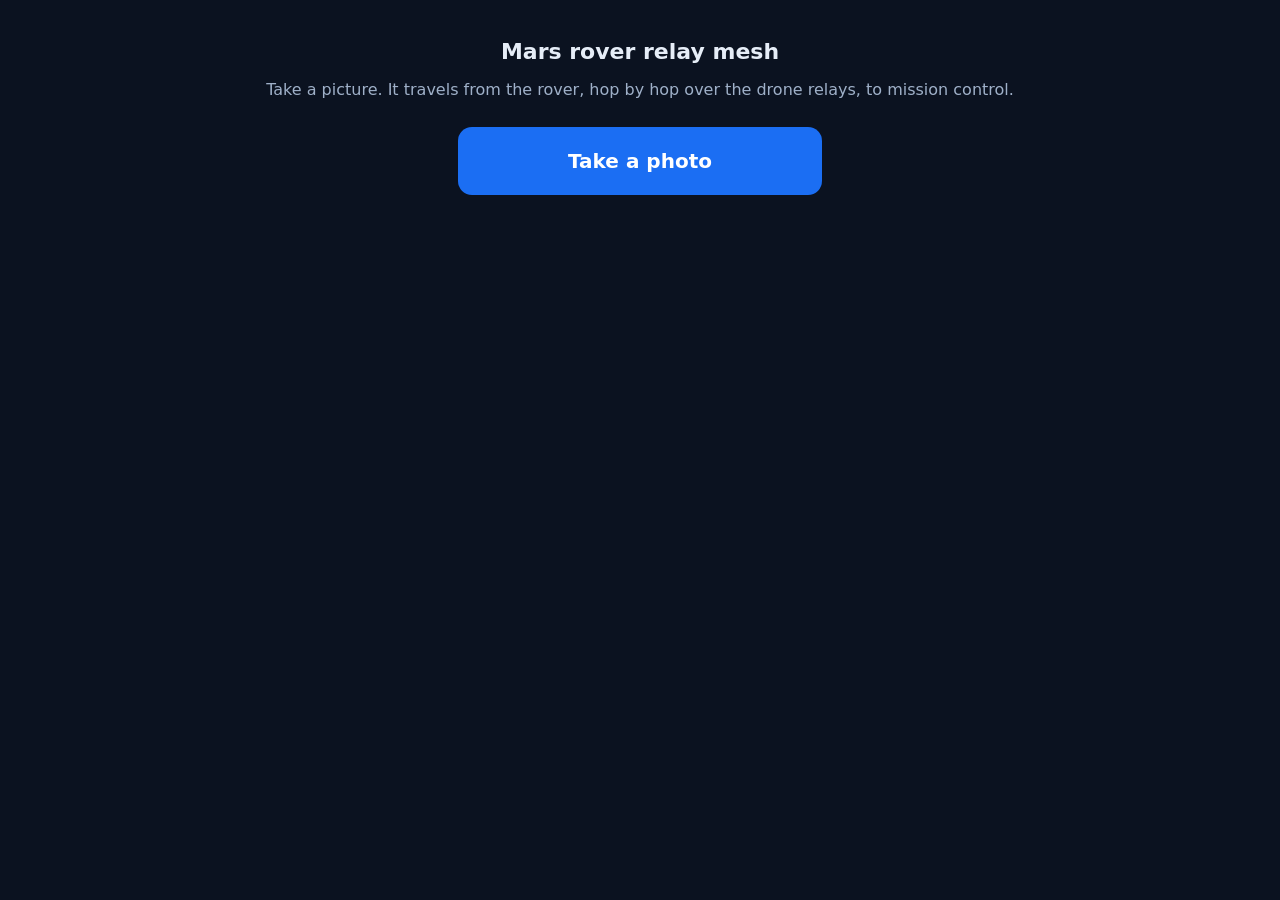
==== src/mesh_dashboard/mesh_dashboard/static/phone.html @ bfba40c4 "Real rover camera: photo at arrival/button, 2 fps live feed, phone QR upload, packet log" ====
<!doctype html>
<html lang="en"><head><meta charset="utf-8"><meta name="viewport" content="width=device-width,initial-scale=1">
<title>Send a photo to the rover</title>
<style>
  body { font-family: system-ui, sans-serif; background: #0b1220; color: #e6edf7; margin: 0; padding: 24px; text-align: center; }
  h1 { font-size: 22px; } p { color: #9fb0c8; }
  label { display: block; margin: 28px auto; padding: 22px; max-width: 320px; border-radius: 14px;
          background: #1b6ef3; color: #fff; font-size: 20px; font-weight: bold; }
  input { display: none; } #msg { font-size: 18px; min-height: 28px; }
</style></head><body>
<h1>Mars rover relay mesh</h1>
<p>Take a picture. It travels from the rover, hop by hop over the drone relays, to mission control.</p>
<label>Take a photo<input id="pic" type="file" accept="image/*" capture="environment"></label>
<div id="msg"></div>
<script>
document.getElementById("pic").onchange = async (ev) => {
  const f = ev.target.files[0], msg = document.getElementById("msg");
  if (!f) return;
  msg.textContent = "Sending to the rover...";
  try {
    const r = await fetch("/upload", { method: "POST", headers: { "Content-Type": f.type || "image/jpeg" }, body: f });
    msg.textContent = r.ok ? "Sent! Watch the big screen." : "Could not send (" + (await r.text()) + ")";
  } catch (e) { msg.textContent = "No connection to the rover."; }
  ev.target.value = "";
};
</script></body></html>
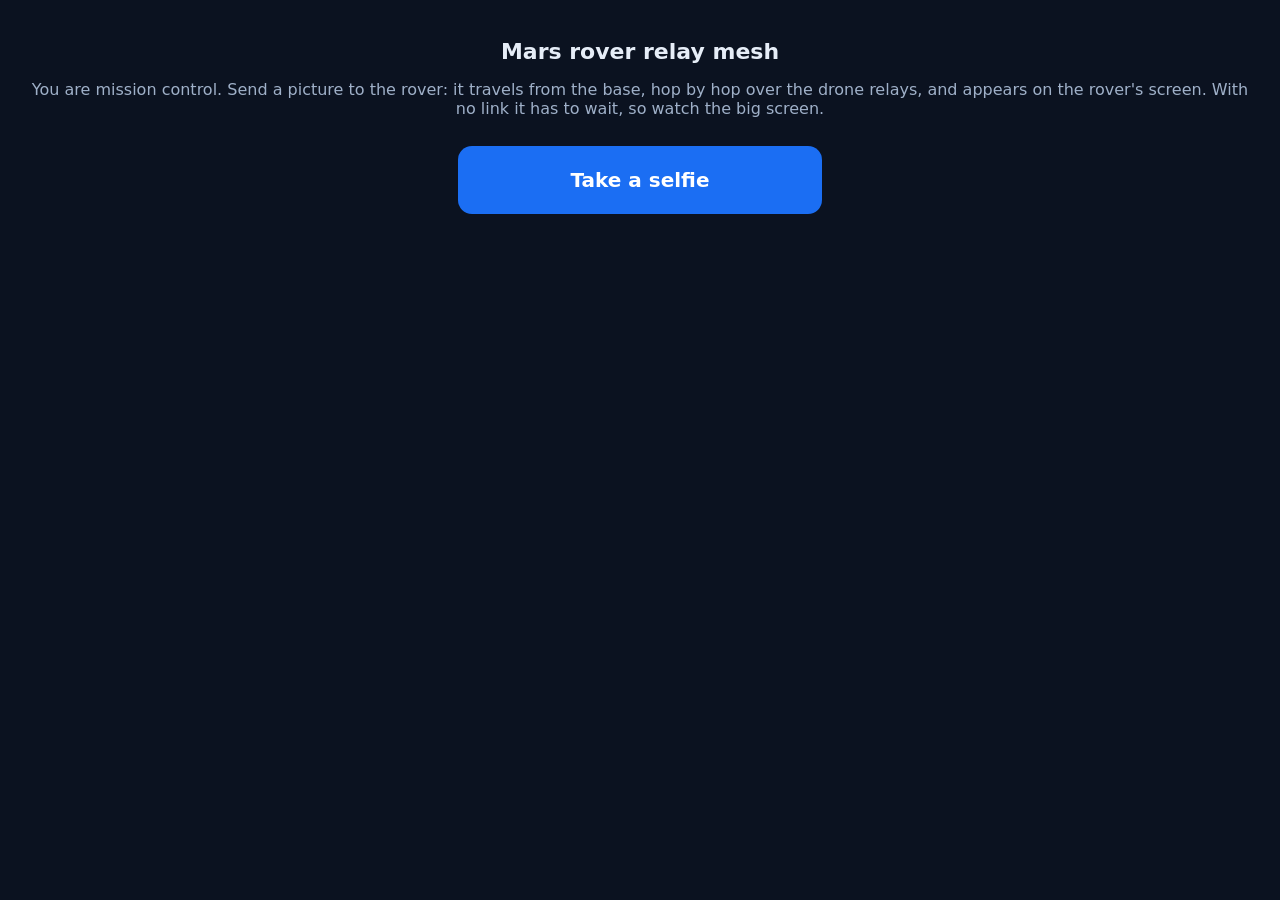
==== commit 282b837b: "Restart resets everything; picture message base to rover; photo id fix; clean-up - Gazebo 'Restart s" ====
--- a/src/mesh_dashboard/mesh_dashboard/static/phone.html
+++ b/src/mesh_dashboard/mesh_dashboard/static/phone.html
@@ -1,6 +1,6 @@
 <!doctype html>
 <html lang="en"><head><meta charset="utf-8"><meta name="viewport" content="width=device-width,initial-scale=1">
-<title>Send a photo to the rover</title>
+<title>Message to the rover</title>
 <style>
   body { font-family: system-ui, sans-serif; background: #0b1220; color: #e6edf7; margin: 0; padding: 24px; text-align: center; }
   h1 { font-size: 22px; } p { color: #9fb0c8; }
@@ -9,18 +9,18 @@
   input { display: none; } #msg { font-size: 18px; min-height: 28px; }
 </style></head><body>
 <h1>Mars rover relay mesh</h1>
-<p>Take a picture. It travels from the rover, hop by hop over the drone relays, to mission control.</p>
-<label>Take a photo<input id="pic" type="file" accept="image/*" capture="environment"></label>
+<p>You are mission control. Send a picture to the rover: it travels from the base, hop by hop over the drone relays, and appears on the rover's screen. With no link it has to wait, so watch the big screen.</p>
+<label>Take a selfie<input id="pic" type="file" accept="image/*" capture="user"></label>
 <div id="msg"></div>
 <script>
 document.getElementById("pic").onchange = async (ev) => {
   const f = ev.target.files[0], msg = document.getElementById("msg");
   if (!f) return;
-  msg.textContent = "Sending to the rover...";
+  msg.textContent = "Sending to mission control...";
   try {
     const r = await fetch("/upload", { method: "POST", headers: { "Content-Type": f.type || "image/jpeg" }, body: f });
-    msg.textContent = r.ok ? "Sent! Watch the big screen." : "Could not send (" + (await r.text()) + ")";
-  } catch (e) { msg.textContent = "No connection to the rover."; }
+    msg.textContent = r.ok ? "Sent to the base! Watch the rover's screen on the big display." : "Could not send (" + (await r.text()) + ")";
+  } catch (e) { msg.textContent = "No connection to mission control."; }
   ev.target.value = "";
 };
 </script></body></html>
